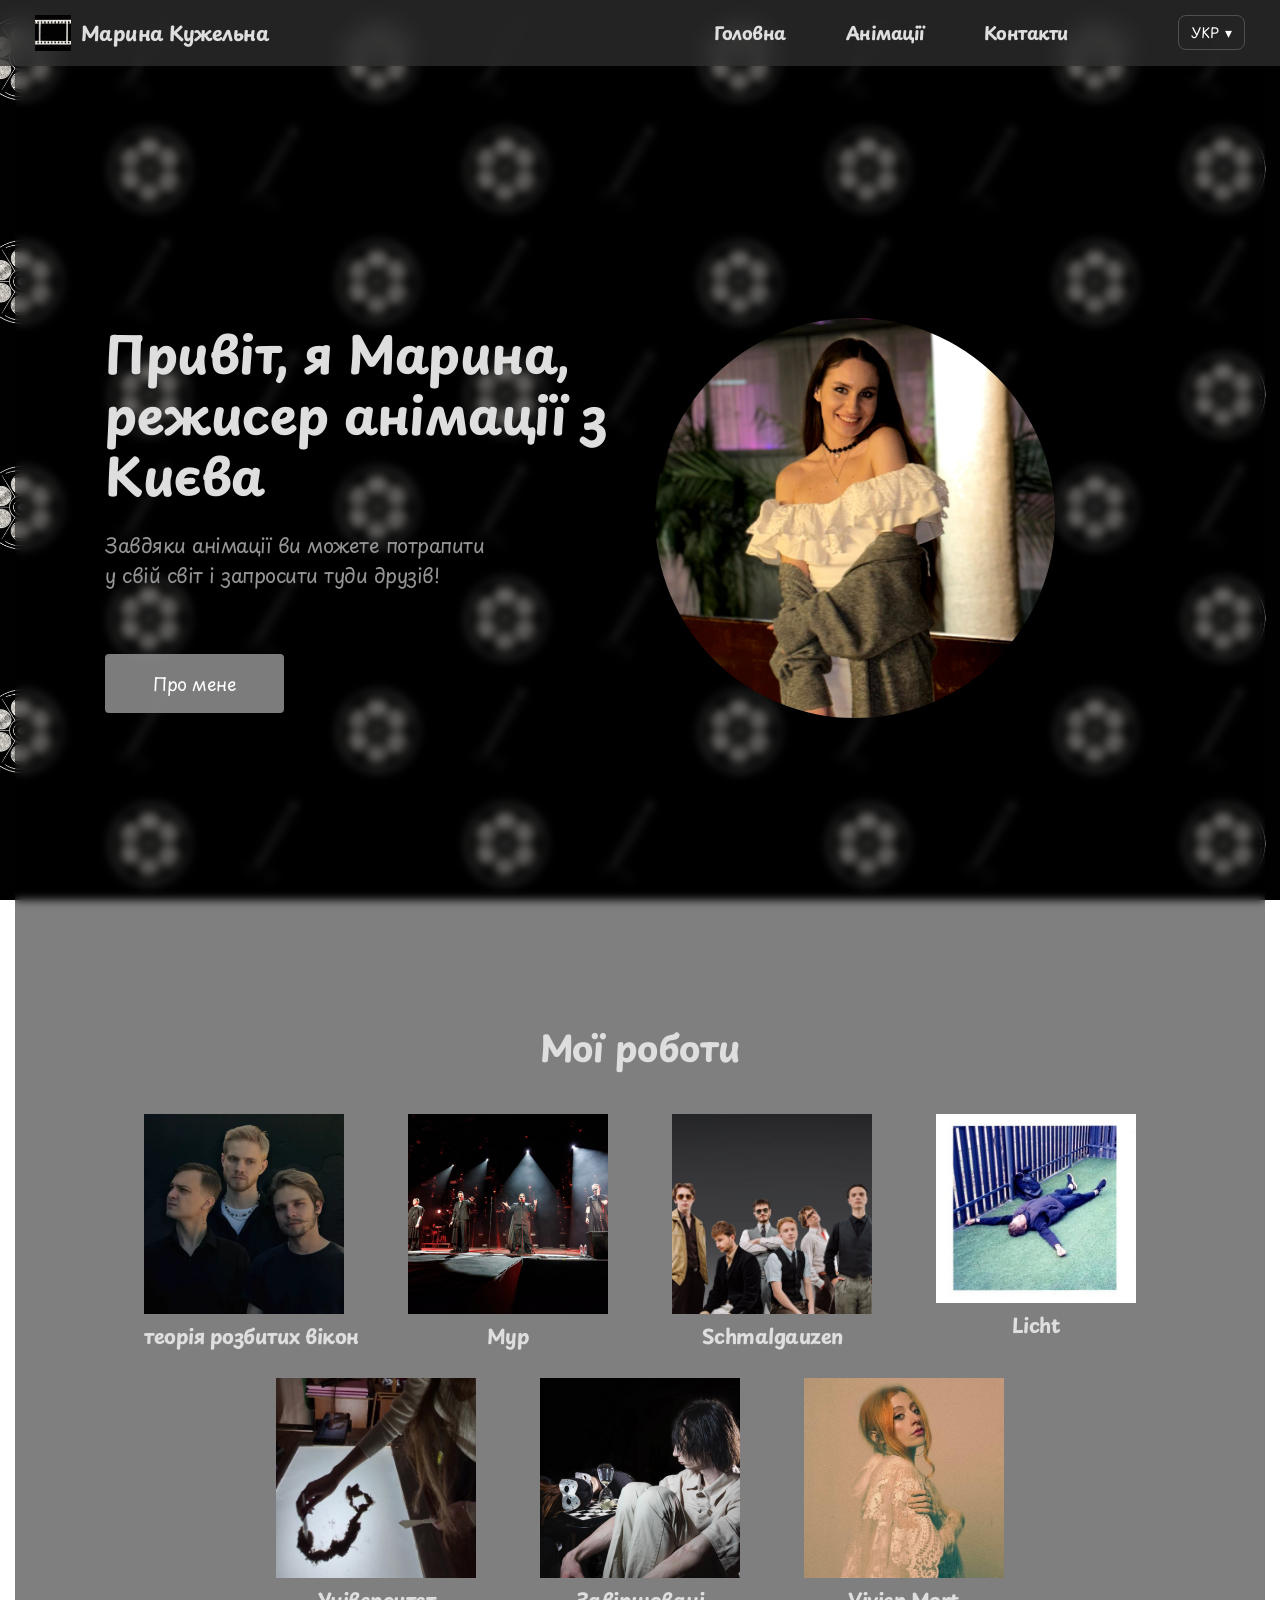
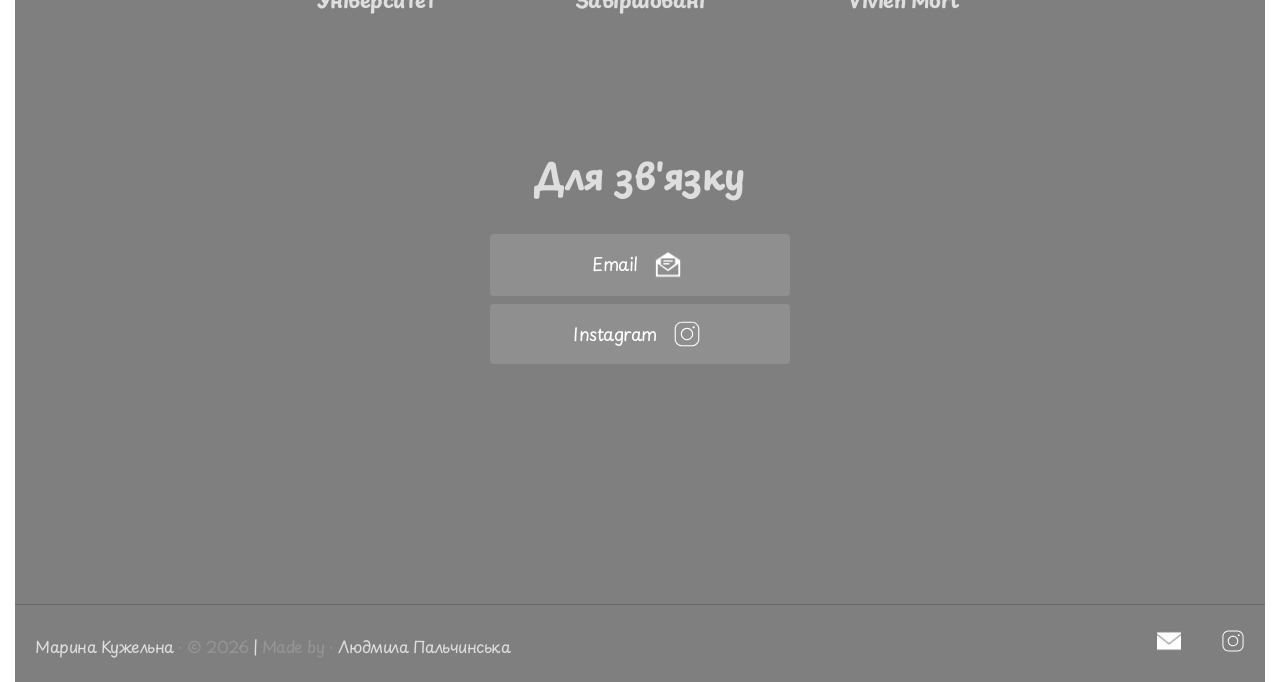
==== index.html @ 56d9ad68 "Finish alt text on home page, fix typos" ====
<!doctype html>
<html lang="uk">
  <head>
    <meta charset="UTF-8" />
    <meta name="viewport" content="width=device-width, initial-scale=1.0" />
    <meta name="author" content="Marina Kuzhelna | Анімації" />
    <meta
      name="keywords"
      content="animation, motion graphics, visual effects, character animation, 3D animation, 2D animation, VFX, CGI, digital art, storytelling, motion design"
    />
    <meta
      name="description"
      content="Explore stunning animations and motion graphics created by a professional animator. High-quality visual effects, character animation, and storytelling through motion."
    />
    <link rel="preconnect" href="https://fonts.googleapis.com" />
    <link rel="preconnect" href="https://fonts.gstatic.com" crossorigin />

    <link
      href="https://fonts.googleapis.com/css2?family=Playpen+Sans&display=swap"
      rel="stylesheet"
    />
    <title>Marina Kuzhelna</title>
    <link rel="icon" href="image/anim.ico" type="image/x-icon" />
    <link rel="stylesheet" href="styles.css" type="text/css" />
  </head>

  <body>
    <header class="header hidden">
      <div class="container">
        <a href="index.html" class="logo">
          <img class="header-image" src="image/logo.JPG" alt="" />
          <span data-i18n="header_name">Марина Кужельна</span>
        </a>
        <nav class="header__nav">
          <a class="header_link" href="#" data-i18n="nav_home">Головна</a>
          <a class="header_link" href="#screen1" data-i18n="nav_animations"
            >Анімації</a
          >
          <a class="header_link" href="#contact" data-i18n="nav_contacts"
            >Контакти</a
          >
        </nav>
        <div class="lang-switcher">
          <button class="lang-btn">
            <span class="current-lang">УКР</span>
            <span class="arrow">▾</span>
          </button>

          <ul class="lang-dropdown">
            <li data-lang="uk">УКР</li>
            <li data-lang="en">EN</li>
          </ul>
        </div>
        <button class="menu-icon" type="button" aria-label="Меню">
          <span class="menu-icon__line"></span>
        </button>
      </div>
    </header>

    <main class="main">
      <section class="welcome">
        <div class="container">
          <div class="welcome__desc">
            <h1 class="welcome__title" data-i18n="hi_1">
              Привіт, я Марина, режисер анімації з Києва
            </h1>
            <p class="welcome__text" data-i18n="p_desc">
              Завдяки анімації ви можете потрапити у свій світ і запросити туди
              друзів!
            </p>
            <a class="btn" href="pages/details.html" data-i18n="b_me"
              >Про мене</a
            >
          </div>
          <img
            src="image/marynaa.jpg"
            alt="Марина Кужельна"
            class="welcome__img"
          />
        </div>
      </section>

      <section id="screen1" class="listing active">
        <div class="container f">
          <h2 class="listing__title" id="gallery-title" data-i18n="galler">
            Мої роботи
          </h2>
          <div class="listing__wrapper">
            <a
              id="the.broken.windows.theory"
              href="pages/tbwt.html"
              class="item-link"
              data-category="the.broken.windows.theory"
            >
              <figure class="listing__img-wrapper">
                <img
                  src="image/the.broken.windows.theory/the.broken.jpg"
                  alt="Теорія розбитих вікон"
                />
                <figcaption class="item-label">
                  <h3 data-i18n="name_tbwt">теорія розбитих<br />вікон</h3>
                </figcaption>
              </figure>
            </a>
            <a
              id="myr"
              href="pages/myr.html"
              class="item-link"
              data-category="МУР"
            >
              <figure class="listing__img-wrapper">
                <img src="image/myr/myr.JPG" alt="МУР" />
                <figcaption class="item-label">
                  <h3 data-i18n="name_myr">МУР</h3>
                </figcaption>
              </figure>
            </a>
            <a
              id="schmalgauzen"
              href="pages/schmalgauzen.html"
              class="item-link"
              data-category="Schmalgauzen"
            >
              <figure class="listing__img-wrapper">
                <img
                  src="image/schmalgauzen/schmalgauzen.JPG"
                  alt="Schmalgauzen"
                />
                <figcaption class="item-label">
                  <h3>Schmalgauzen</h3>
                </figcaption>
              </figure>
            </a>
            <a
              id="licht"
              href="pages/licht.html"
              class="item-link"
              data-category="Licht"
            >
              <figure class="listing__img-wrapper">
                <img src="image/licht/licht.jpg" alt="Licht" />
                <figcaption class="item-label">
                  <h3>Licht</h3>
                </figcaption>
              </figure>
            </a>
            <a
              id="university"
              href="pages/university.html"
              class="item-link"
              data-category="University"
            >
              <figure class="listing__img-wrapper">
                <img src="image/university/university.jpg" alt="Університет" />
                <figcaption class="item-label">
                  <h3 data-i18n="name_uni">Університет</h3>
                </figcaption>
              </figure>
            </a>
            <a
              id="zavirshovani"
              href="pages/zavirshovani.html"
              class="item-link"
              data-category="Zavirshovani"
            >
              <figure class="listing__img-wrapper">
                <img src="image/zavirshovani/zavirsh.JPG" alt="Завіршовані" />
                <figcaption class="item-label">
                  <h3 data-i18n="name_zav">Завіршовані</h3>
                </figcaption>
              </figure>
            </a>
            <a
              id="vivienmort"
              href="pages/vivienmort.html"
              class="item-link"
              data-category="VivienMort"
            >
              <figure class="listing__img-wrapper">
                <img src="image/vivien_mort/vi.JPG" alt="Vivien Mort" />
                <figcaption class="item-label">
                  <h3>Vivien Mort</h3>
                </figcaption>
              </figure>
            </a>
          </div>
        </div>
      </section>

      <section id="contact" class="contact">
        <div class="container">
          <h2 class="title contact_title" data-i18n="contact_tr">
            Для зв'язку
          </h2>
          <a href="mailto:mkuzhelna@gmail.com" class="btn email_btn">Email</a>
          <a
            href="https://www.instagram.com/marinka19.07"
            class="btn inst_btn"
            target="_blank"
            rel="noopener noreferrer"
            >Instagram</a
          >
        </div>
      </section>
    </main>

    <footer class="footer" id="site-footer"></footer>

    <script src="js/main.js" defer></script>
    <script src="js/footer.js"></script>
    <script src="js/lang.js" defer></script>
  </body>
</html>
---- styles.css ----
:root {
  --space-xs: 8px;
  --space-s: 16px;
  --space-m: 24px;
  --space-l: 40px;
  --space-xl: 64px;
  --space-xxl: 120px;
  --header-height: 72px;
}

* {
  margin: 0;
  padding: 0;
  box-sizing: border-box;
}

html {
  touch-action: manipulation;
  scroll-behavior: smooth;
  overflow: auto;
  /* або scroll */
  scrollbar-width: none;
  /* Firefox */
  -ms-overflow-style: none;
  /* IE/Edge */
}

html.no-scroll {
  overflow: hidden;
}

body {
  margin: 0;
  background: url("image/IMG_6172.JPG") no-repeat center fixed;
  background-size: cover;
  color: #959595;
  font-weight: 600;
  font-size: 20px;
  line-height: 1.5;
  letter-spacing: -0.5px;
  font-family: "Playpen Sans", cursive;
  font-optical-sizing: auto;
  font-weight: 400;
  font-style: normal;
}

.main {
  max-width: 1250px;
  margin: 0 auto;
  min-height: 100vh;
  padding: calc(var(--header-height) + var(--space-xl)) 0 var(--space-xxl);
  background: rgba(0, 0, 0, 0.5);
  backdrop-filter: blur(4px);
}

button {
  font: inherit;
}

img {
  max-width: 100%;
}

a {
  color: #dedede;
  text-decoration: none;
  white-space: nowrap;
  transition: opacity 0.3s;
}

a:hover {
  opacity: 0.6;
}

.container {
  max-width: 1250px;
  margin: auto;
  padding: 0 20px;
}

.f {
  padding: 0 20px 50px 20px;
}

/*  nav-bar */
.header {
  padding: 15px 0;
  background: rgba(50, 50, 50, 0.7);
  backdrop-filter: blur(10px);
  position: fixed;
  top: 0;
  left: 0;
  width: 100%;
  z-index: 1000;
  transition: transform 0.4s ease-in-out;
  position: fixed;
}

.header.hidden {
  transform: translateY(-100%);
}

.logo {
  font-weight: 700;
  display: flex;
  align-items: center;
  gap: 10px;
}

.header-image {
  width: 6%;
}

.header .container {
  display: flex;
  align-items: center;
  justify-content: space-between;
}

.header__nav,
.header__nav ul {
  display: flex;
  gap: 60px;
  list-style: none;
}

.header_link {
  font-weight: 700;
  font-size: 18px;
}

.menu-icon {
  display: none;
}

/* BUTTON */
.btn {
  /* font-family: "Manrope", sans-serif; */
  font-size: 18px;
  color: white;
  padding: 16px 48px;
  background: #929292d9;
  border-radius: 4px;
  display: inline-flex;
  gap: 10px;
  transition: opacity 0.3s;
  border: none;
  cursor: pointer;
}

.btn:hover {
  opacity: 0.8;
}

.btn:active {
  background: #fff;
  color: #000;
}
/* Language switcher */
.lang-switcher {
  position: relative;
  display: inline-block;
  user-select: none;
  margin-left: 30px;
}

.lang-btn {
  background: transparent;
  border: 1px solid rgba(255, 255, 255, 0.2);
  padding: 6px 12px;
  border-radius: 8px;
  cursor: pointer;
  font-size: 14px;
  color: #fff;
  display: flex;
  align-items: center;
  gap: 6px;
  transition: 0.2s;
}

.lang-btn:hover {
  background: rgba(255, 255, 255, 0.1);
}

.lang-dropdown {
  position: absolute;
  top: 40px;
  right: 0;
  background: #1e1e1e;
  list-style: none;
  padding: 8px 1px;
  text-align: center;
  font-size: 14px;
  margin-left: 20px;
  border-radius: 10px;
  border: 1px solid rgba(255, 255, 255, 0.2);
  display: none;
  flex-direction: column;
  min-width: 70px;
  z-index: 100;
}

.lang-dropdown li {
  padding: 8px 12px;
  cursor: pointer;
  color: #fff;
  transition: 0.2s;
}

.lang-dropdown li:hover {
  background: rgba(255, 255, 255, 0.1);
}

.lang-dropdown.show {
  display: flex;
}

/*
    MAIN
*/
.welcome {
  min-height: calc(100vh - var(--header-height) - var(--space-xl));
  display: grid;
  align-content: center;
}

.welcome .container {
  display: flex;
  align-items: center;
  justify-content: space-between;
}

.welcome__title {
  width: 550px;
  font-weight: 700;
  font-size: 51px;
  line-height: 1.19;
  color: #dedede;
  margin-block: 0 var(--space-m);
}

.welcome__text {
  width: 395px;
  margin-bottom: var(--space-xl);
}

.welcome__img {
  width: 400px;
  height: 400px;
  border-radius: 50%;
  object-fit: cover;
  object-position: center;
  margin-right: var(--space-xxl);
}

/* WORKS */

#screen1 {
  margin-top: var(--space-xxl);
  margin-bottom: 40px;
}

/* Базові стилі для перемикання екранів */
.listing,
.work-details {
  display: none;
}

.listing.active,
.work-details.active {
  display: flex;
  /* Або block, залежить від вашого макету */
}

.listing__title,
.contact_title {
  margin-top: 0;
  margin-bottom: var(--space-l);
  font-size: 36px;
  text-align: center;
  color: #dedede;
}

h3 {
  color: #dedede;
}

.listing__img-wrapper h3 {
  font-size: 1em;
  color: inherit;
}

.listing__wrapper {
  display: flex;
  flex-wrap: wrap;
  gap: var(--space-xl);
  justify-content: center;
}

.listing__img-wrapper {
  width: 200px;
  height: 200px;
  object-fit: cover;
  object-position: center;
  padding-bottom: 0;
}

.listing__img-wrapper:hover {
  transition:
    transform 1.05s ease,
    opacity 0.3s ease;
  opacity: 1;
  transform: scale(1.05);
  border-color: #333;
}

.item-label {
  text-align: center;
}
.back-link {
  margin-top: var(--space-xl);
}

.screenshots-wrapper {
  display: flex;
  flex-wrap: wrap;
  gap: var(--space-s);
  justify-content: center;
  margin-block: var(--space-xl) var(--space-s);
}

.screenshots-wrapper img {
  /* Ці стилі застосовуються до кожного зображення в сітці */
  width: 250px;
  height: auto;
  border: 1px solid #ccc;
  box-shadow: 0 2px 5px rgba(0, 0, 0, 0.1);
  box-sizing: border-box;
  /* Щоб рамка і відступи не виходили за межі */
  object-fit: cover;
  object-position: center;
  padding-bottom: 0;
}

/*  contact  */

.contact {
  margin: var(--space-xxl) 0;
}

.contact .container {
  max-width: 520px;
  text-align: center;
}

.contact_title {
  margin-bottom: var(--space-m);
}

.contact_text {
  font-size: 26px;
  margin-bottom: var(--space-l);
}

.email_btn,
.tel_btn,
.inst_btn {
  width: 300px;
  justify-content: center;
  margin-top: 8px;
}

.email_btn::after {
  content: "";
  width: 40px;
  height: 30px;
  background-image: url("image/icons8-email-open-64.png");
  background-size: contain;
  background-position: center;
  background-repeat: no-repeat;
}

.tel_btn::after {
  content: "";
  width: 40px;
  height: 28px;
  background-image: url("image/icons8-telegram-logo.svg");
  background-size: contain;
  background-position: center;
  background-repeat: no-repeat;
}

.inst_btn::after {
  content: "";
  width: 40px;
  height: 28px;
  background-image: url("image/icons8-instagram-logo.svg");
  background-size: contain;
  background-position: center;
  background-repeat: no-repeat;
}

/* FOOTER */

.footer .container {
  display: flex;
  align-items: baseline;
  justify-content: space-between;
}

.socials_img {
  width: 24px;
  height: 24px;
  display: flex;
}

.footer {
  max-width: 1250px;
  margin: 0 auto;
  background: rgba(0, 0, 0, 0.5);
  backdrop-filter: blur(4px);
  border-top: 1px solid #696969;
  padding: 24px 0;
}

.footer_copy {
  font-size: 16px;
  margin: 0;
}

.footer_copy span {
  color: #dedede;
}

.socials {
  display: flex;
  gap: 40px;
}

/* Початковий стан модалки */
.modal {
  display: none;
  position: fixed;
  left: 0;
  top: 0;
  width: 100%;
  height: 100vh;
  background: rgba(0, 0, 0, 0.8);
  backdrop-filter: blur(4px);
  justify-content: center;
  align-items: center;
}

/* Коли модалка активна */
.modal.show {
  display: flex;
  background-color: rgba(54, 50, 50, 0.3);
  opacity: 1;
  pointer-events: auto;
  transform: scale(1);
}

/* Контейнер відео */
.modal-content {
  position: relative;
  background: #000;
  border-radius: 12px;
  width: 100%;
  max-width: 70%;
  max-height: 85%;
  overflow: hidden;
  transform: scale(0.9);
  opacity: 0;
  transition:
    transform 0.4s ease,
    opacity 0.4s ease;
  box-shadow: 0 0 30px rgba(0, 0, 0, 0.8);
}

.close {
  position: absolute;
  top: 10px;
  right: 10px;
  z-index: 1;
  font-size: 28px;
  line-height: 1;
  color: white;
  background: none;
  border: none;
  cursor: pointer;
}

/* Анімація при відкритті */
.modal.show .modal-content {
  transform: scale(1);
  opacity: 1;
}

video {
  width: 100%;
  height: 500px;
  display: block;
  user-select: none;
}

.modal {
  --start-x: 50vw;
  --start-y: 50vh;
  display: none;
  position: fixed;
  inset: 0;
  background: rgba(0, 0, 0, 0.8);
  justify-content: center;
  align-items: center;
  opacity: 0;
  transform-origin: var(--start-x) var(--start-y);
  transform: scale(0.3);
  transition:
    opacity 0.3s ease,
    transform 0.3s ease;
}

/* Приховує кнопку завантаження */
video::-internal-media-controls-download-button {
  display: none;
}

video::-webkit-media-controls-enclosure {
  overflow: hidden;
}

@media (max-width: 1100px) {
  .welcome__img {
    margin-right: 0;
  }
}

@media (max-width: 950px) {
  .welcome .container {
    flex-direction: column-reverse;
    gap: 65px;
  }

  .welcome {
    margin-top: 150px;
  }

  .welcome__title {
    width: auto;
  }

  .welcome__text {
    width: auto;
    margin-bottom: 50px;
  }

  .welcome__desc {
    text-align: center;
  }
}

@media (max-width: 850px) {
  .listing,
  .contact {
    margin-top: 100px;
  }
}

@media (max-width: 770px) {
  .welcome__title {
    font-size: 36px;
  }
}

@media (max-width: 680px) {
  .listing__img-wrapper {
    width: 190px;
    height: 190px;
  }

  .footer .container {
    flex-direction: column-reverse;
    align-items: center;
    gap: 28px;
    padding: 8px 0;
  }
}

@media (max-width: 580px) {
  .header__nav {
    display: none;
  }

  .welcome__img {
    width: 240px;
    height: 240px;
  }

  .title,
  .listing__title {
    font-size: 28px;
  }

  .listing,
  .contact {
    margin-top: 80px;
  }

  .contact_title {
    margin-bottom: 12px;
  }

  .contact .container {
    max-width: 275px;
  }

  .contact_text {
    font-size: 18px;
  }

  .email_btn,
  .tel_btn,
  .inst_btn {
    width: 180px;
  }

  .contact {
    margin-bottom: 100px;
  }

  .header {
    /*position: relative;*/
    display: block;
    right: 15px;
    position: sticky;
    background: rgba(50, 50, 50, 0.7);
    scroll-behavior: smooth;
  }

  /* бургер меню*/
  .menu-icon {
    width: 36px;
    height: 24px;
    position: absolute;
    right: 15px;
    top: 20px;
    border: none;
    display: block;
    background-color: transparent;
    padding: 0;
  }

  .menu-icon::after,
  .menu-icon::before {
    content: "";
    position: absolute;
    left: 0;
  }

  .menu-icon::before {
    top: 0;
    transition:
      transform 0.3s,
      top 0.3s 0.3s;
  }

  .menu-icon::after {
    bottom: 0;
    transition:
      transform 0.3s,
      bottom 0.3s 0.3s;
  }

  .menu-icon__line,
  .menu-icon::after,
  .menu-icon::before {
    display: block;
    width: 100%;
    height: 3px;
    background-color: white;
  }

  .menu-icon--active .menu-icon__line {
    display: none;
  }

  .menu-icon--active::before {
    transform: translateY(-50%) rotate(45deg);
    top: 50%;
    transition:
      top 0.3s,
      transform 0.3s 0.3s;
  }

  .menu-icon--active::after {
    transform: translateY(50%) rotate(-45deg);
    bottom: 50%;
    transition:
      bottom 0.3s,
      transform 0.3s 0.3s;
  }

  .header--mobile .header__nav {
    display: flex;
    align-self: center;
    flex-wrap: wrap;
    gap: 20px 30px;
    justify-content: center;
    /*flex-direction: column;*/
    margin: 10px auto;
  }

  .header.header--mobile .container {
    flex-direction: column;
    align-items: flex-start;
    gap: 12px;
  }
}

@media (max-width: 460px) {
  .listing__img-wrapper {
    width: 180px;
    height: 180px;
  }
}

@media (max-width: 420px) {
  .listing__img-wrapper {
    width: 150px;
    height: 150px;
  }

  .item-label {
    font-size: 18px;
  }

  .welcome__title {
    font-size: 26px;
  }
}

@media (max-width: 360px) {
  .listing__img-wrapper {
    width: 127px;
    height: 127px;
  }

  .item-label {
    font-size: 17px;
  }
}
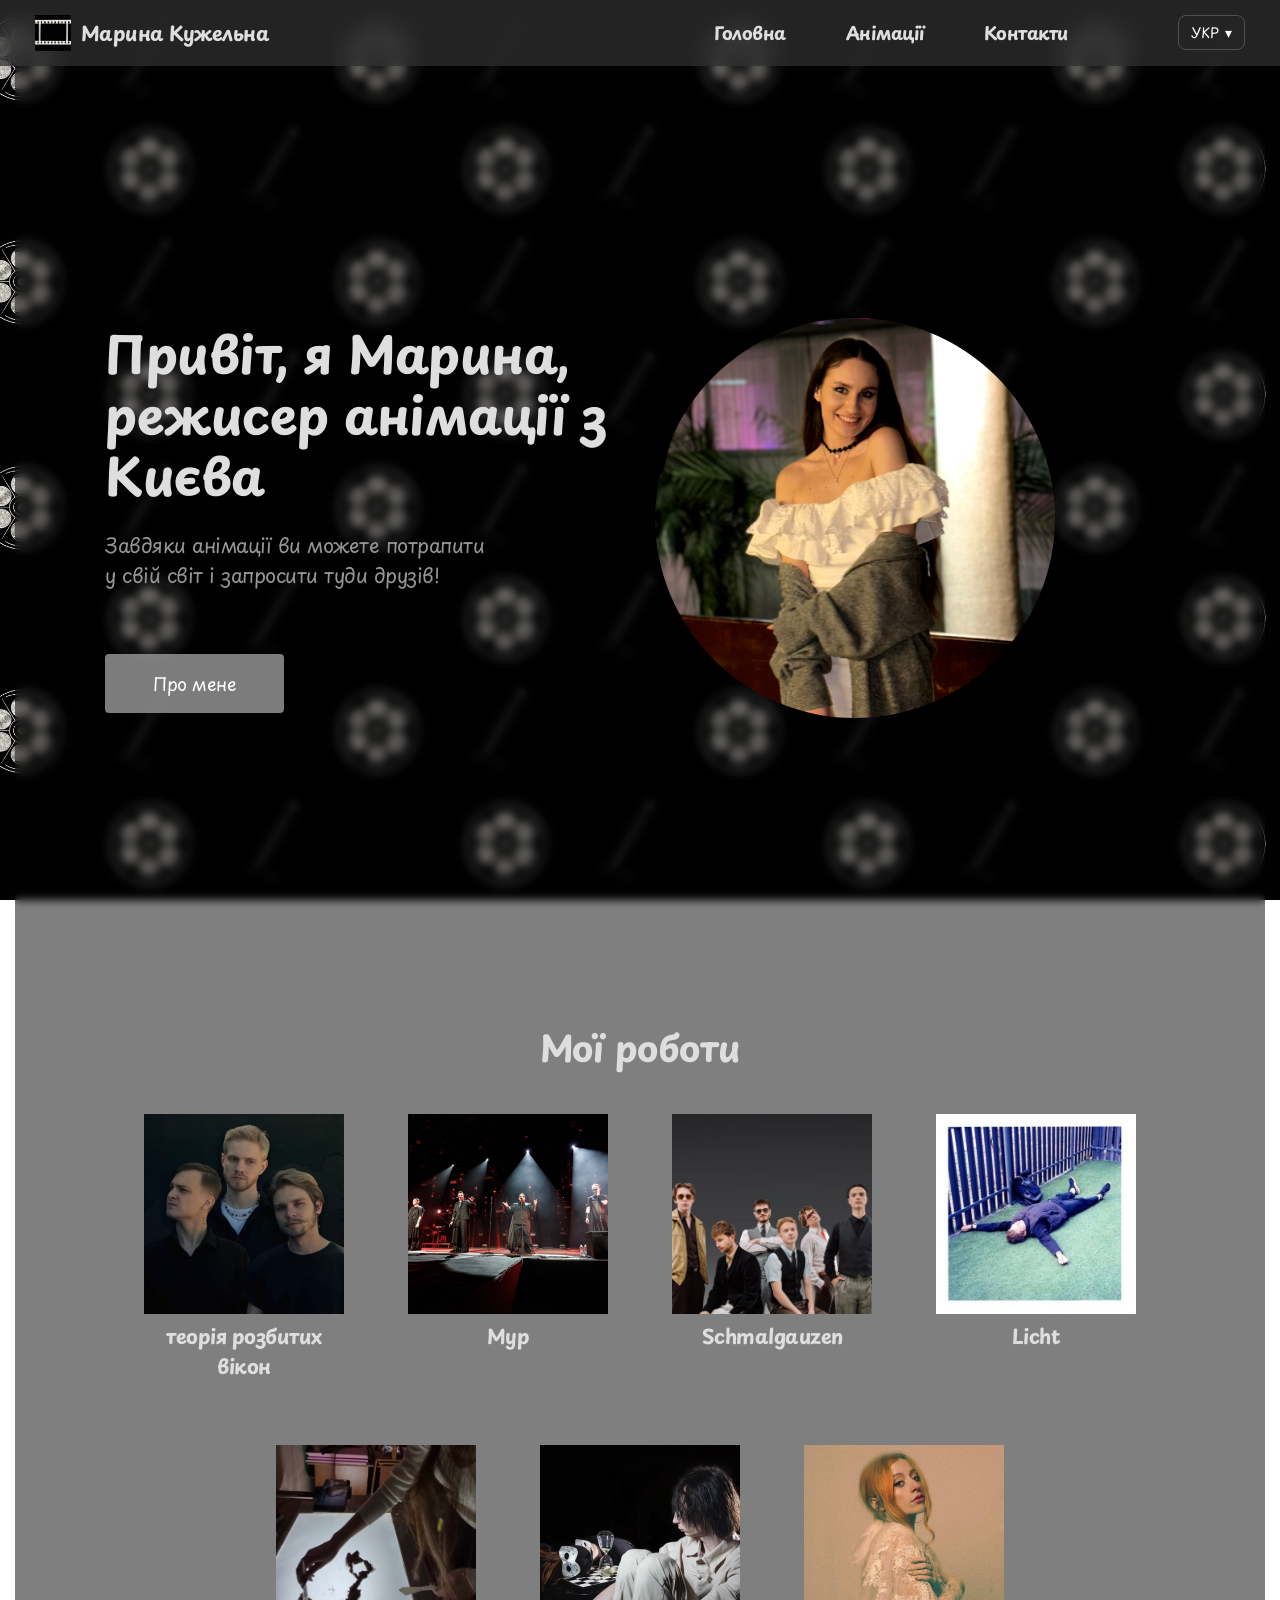
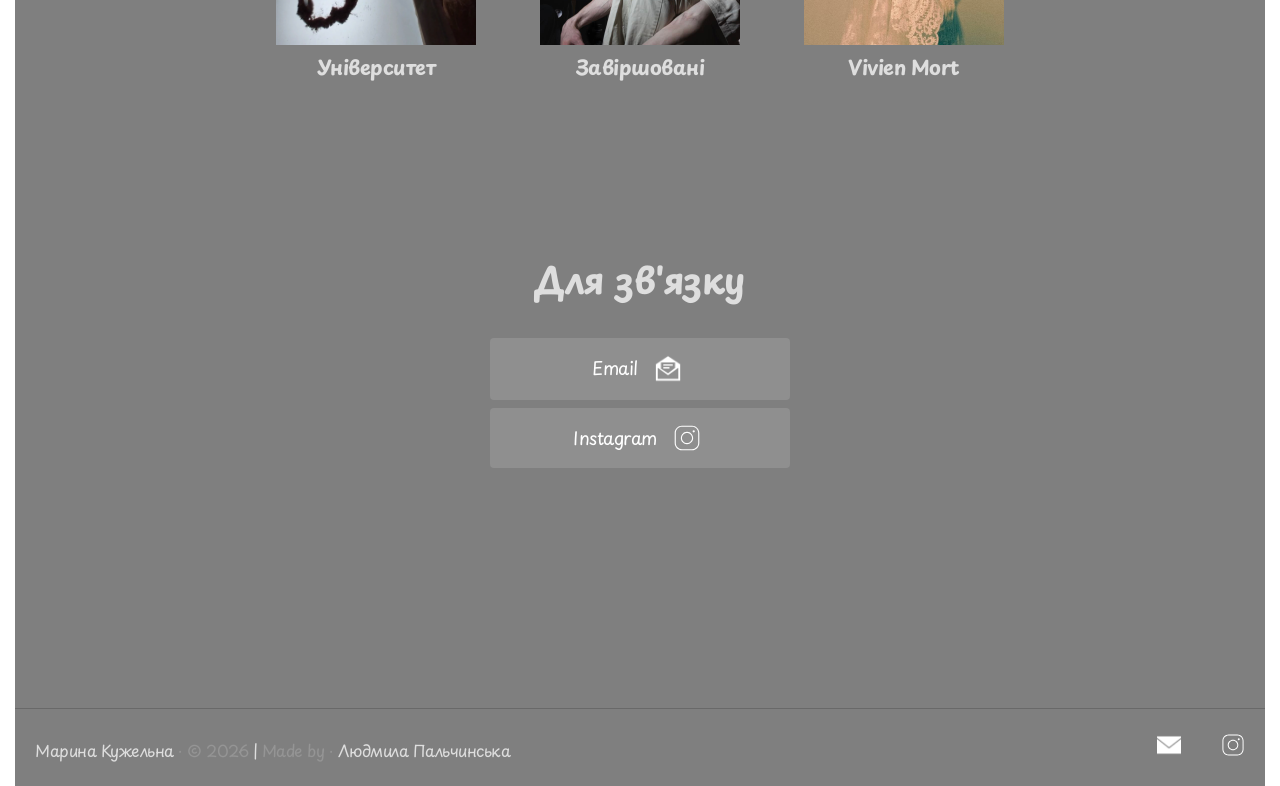
==== commit 785eecd6: "Fix translations: МУР spelling, quotes, line break, check fetch status" ====
--- a/index.html
+++ b/index.html
@@ -98,7 +98,7 @@
                   alt="Теорія розбитих вікон"
                 />
                 <figcaption class="item-label">
-                  <h3 data-i18n="name_tbwt">теорія розбитих<br />вікон</h3>
+                  <h3 data-i18n="name_tbwt">теорія розбитих вікон</h3>
                 </figcaption>
               </figure>
             </a>
--- a/styles.css
+++ b/styles.css
@@ -17,12 +17,6 @@
 html {
   touch-action: manipulation;
   scroll-behavior: smooth;
-  overflow: auto;
-  /* або scroll */
-  scrollbar-width: none;
-  /* Firefox */
-  -ms-overflow-style: none;
-  /* IE/Edge */
 }
 
 html.no-scroll {
@@ -34,7 +28,6 @@
   background: url("image/IMG_6172.JPG") no-repeat center fixed;
   background-size: cover;
   color: #959595;
-  font-weight: 600;
   font-size: 20px;
   line-height: 1.5;
   letter-spacing: -0.5px;
@@ -93,7 +86,6 @@
   width: 100%;
   z-index: 1000;
   transition: transform 0.4s ease-in-out;
-  position: fixed;
 }
 
 .header.hidden {
@@ -288,6 +280,7 @@
 .listing__img-wrapper h3 {
   font-size: 1em;
   color: inherit;
+  white-space: normal;
 }
 
 .listing__wrapper {
@@ -299,16 +292,19 @@
 
 .listing__img-wrapper {
   width: 200px;
-  height: 200px;
-  object-fit: cover;
-  object-position: center;
-  padding-bottom: 0;
-}
-
-.listing__img-wrapper:hover {
+  margin: 0;
   transition:
     transform 1.05s ease,
     opacity 0.3s ease;
+}
+
+.listing__img-wrapper img {
+  width: 100%;
+  aspect-ratio: 1;
+  object-fit: cover;
+}
+
+.listing__img-wrapper:hover {
   opacity: 1;
   transform: scale(1.05);
   border-color: #333;
@@ -336,10 +332,19 @@
   border: 1px solid #ccc;
   box-shadow: 0 2px 5px rgba(0, 0, 0, 0.1);
   box-sizing: border-box;
-  /* Щоб рамка і відступи не виходили за межі */
-  object-fit: cover;
-  object-position: center;
-  padding-bottom: 0;
+}
+
+.screenshots-wrapper figure {
+  display: flex;
+  flex-wrap: wrap;
+  justify-content: center;
+  align-items: flex-start;
+  gap: var(--space-s);
+  margin: 0;
+}
+
+.screenshots-wrapper figcaption {
+  width: 100%;
 }
 
 /*  contact  */
@@ -370,38 +375,26 @@
   margin-top: 8px;
 }
 
-.email_btn::after {
-  content: "";
-  width: 40px;
-  height: 30px;
-  background-image: url("image/icons8-email-open-64.png");
-  background-size: contain;
-  background-position: center;
-  background-repeat: no-repeat;
-}
-
-.tel_btn::after {
-  content: "";
-  width: 40px;
-  height: 28px;
-  background-image: url("image/icons8-telegram-logo.svg");
-  background-size: contain;
-  background-position: center;
-  background-repeat: no-repeat;
-}
-
+.email_btn::after,
 .inst_btn::after {
   content: "";
   width: 40px;
   height: 28px;
-  background-image: url("image/icons8-instagram-logo.svg");
   background-size: contain;
   background-position: center;
   background-repeat: no-repeat;
 }
 
+.email_btn::after {
+  height: 30px;
+  background-image: url("image/icons8-email-open-64.png");
+}
+
+.inst_btn::after {
+  background-image: url("image/icons8-instagram-logo.svg");
+}
+
 /* FOOTER */
-
 .footer .container {
   display: flex;
   align-items: baseline;
@@ -439,16 +432,22 @@
 
 /* Початковий стан модалки */
 .modal {
+  --start-x: 50vw;
+  --start-y: 50vh;
   display: none;
   position: fixed;
-  left: 0;
-  top: 0;
-  width: 100%;
-  height: 100vh;
+  backdrop-filter: blur(4px);
+  inset: 0;
+  z-index: 1100;
   background: rgba(0, 0, 0, 0.8);
-  backdrop-filter: blur(4px);
   justify-content: center;
   align-items: center;
+  opacity: 0;
+  transform-origin: var(--start-x) var(--start-y);
+  transform: scale(0.3);
+  transition:
+    opacity 0.3s ease,
+    transform 0.3s ease;
 }
 
 /* Коли модалка активна */
@@ -503,23 +502,6 @@
   user-select: none;
 }
 
-.modal {
-  --start-x: 50vw;
-  --start-y: 50vh;
-  display: none;
-  position: fixed;
-  inset: 0;
-  background: rgba(0, 0, 0, 0.8);
-  justify-content: center;
-  align-items: center;
-  opacity: 0;
-  transform-origin: var(--start-x) var(--start-y);
-  transform: scale(0.3);
-  transition:
-    opacity 0.3s ease,
-    transform 0.3s ease;
-}
-
 /* Приховує кнопку завантаження */
 video::-internal-media-controls-download-button {
   display: none;
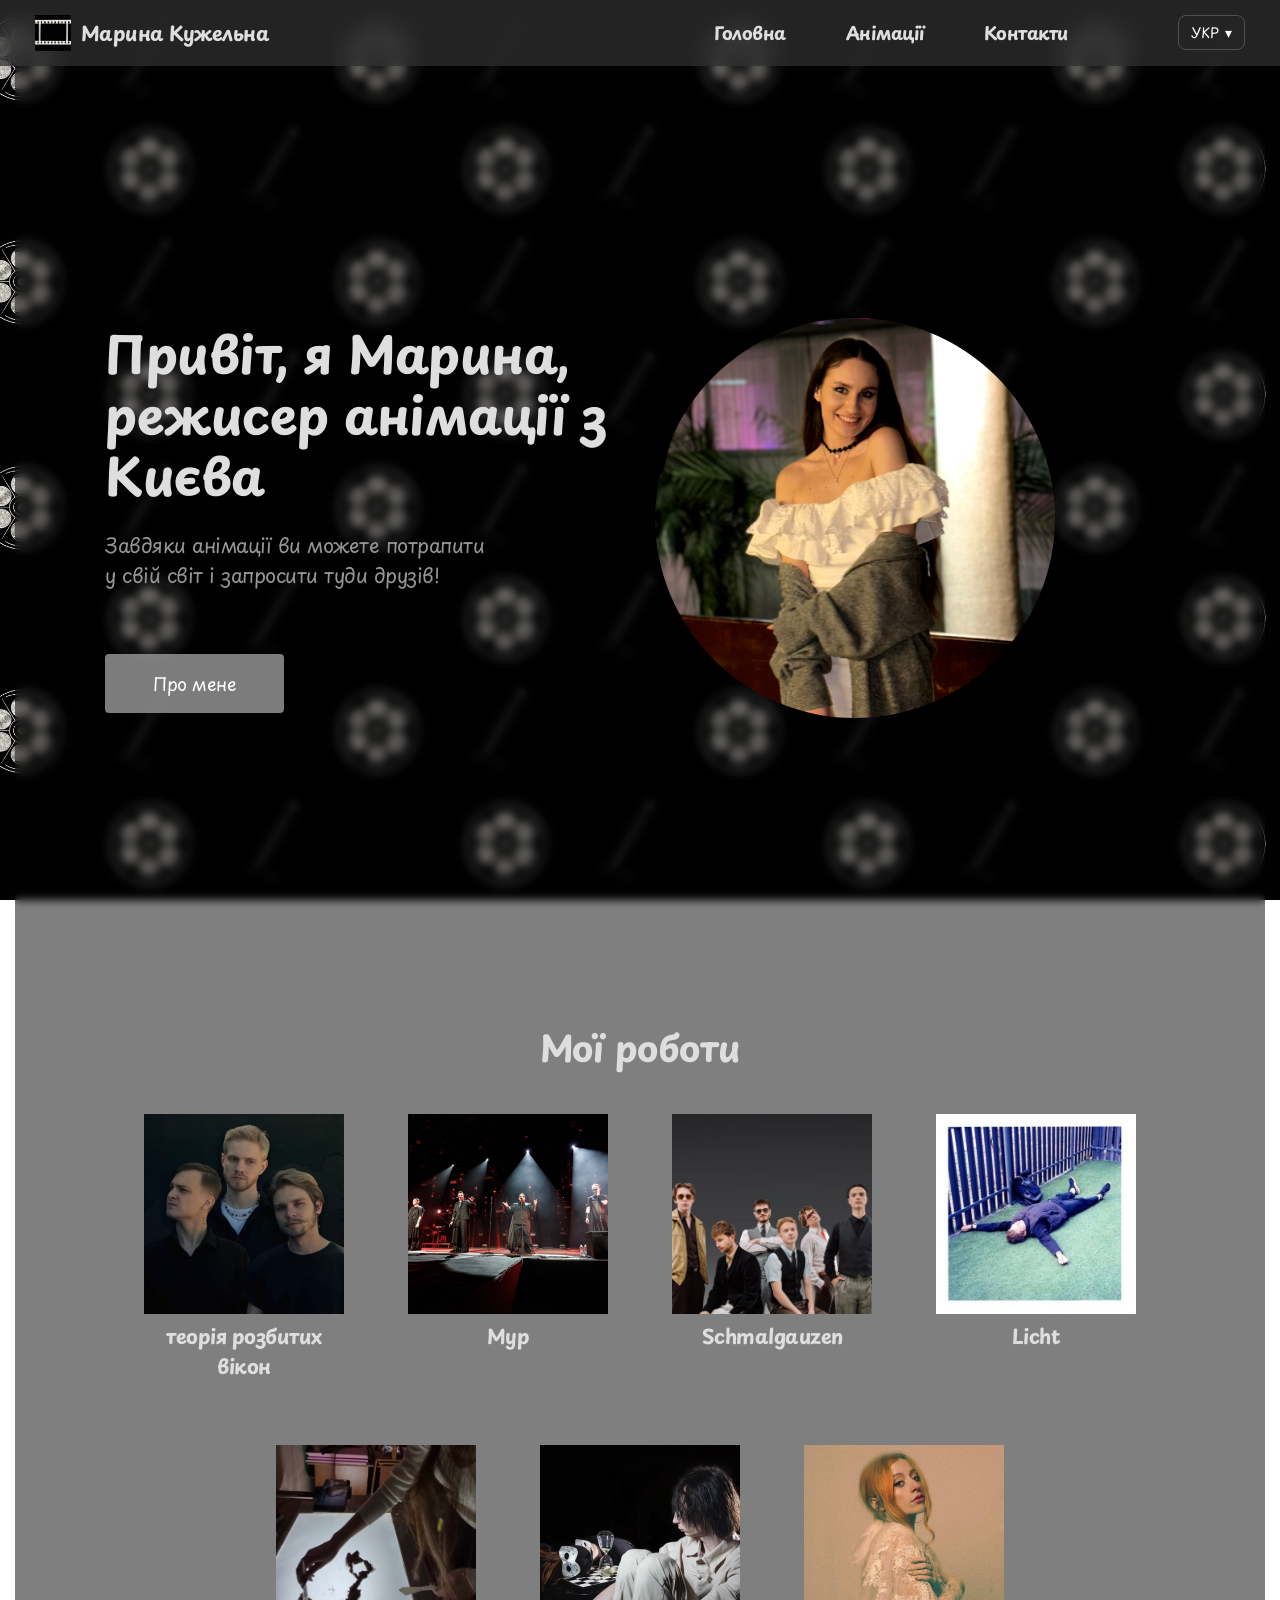
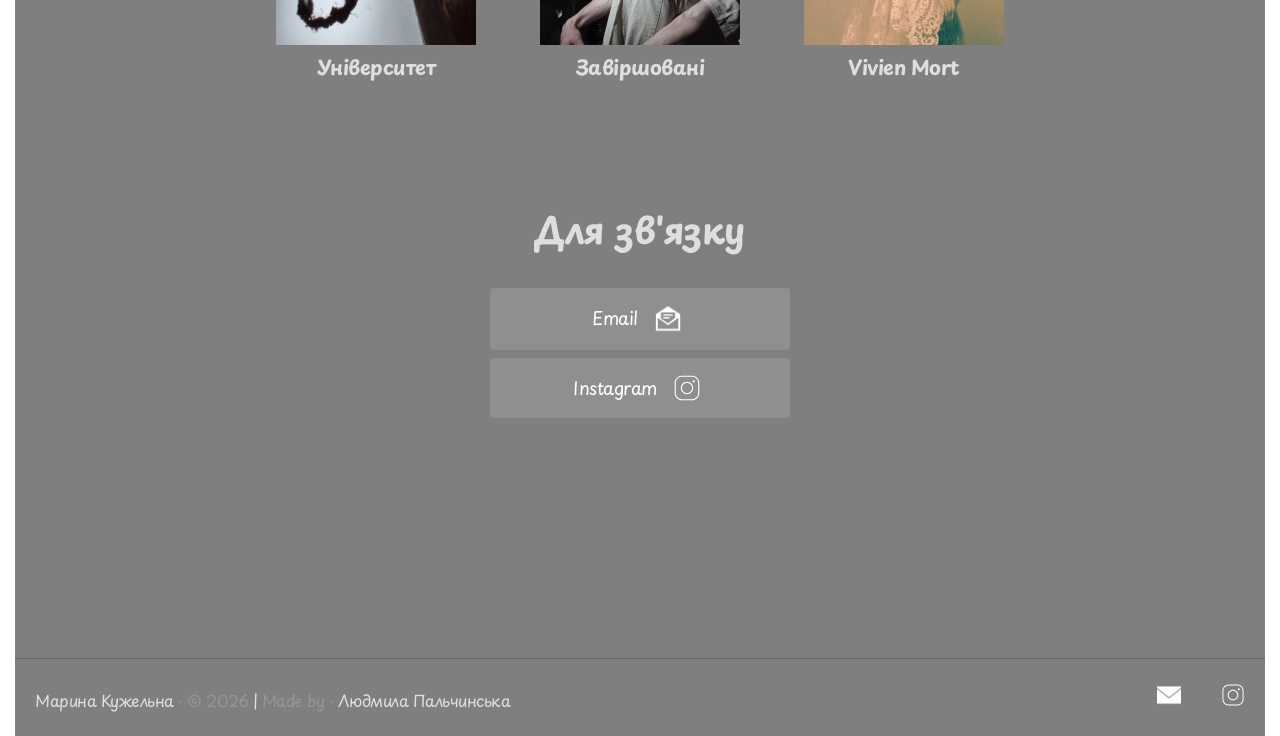
==== commit 300be418: "Replace unclear names: screen1 to gallery, remove f, screen2 and old screen toggling" ====
--- a/index.html
+++ b/index.html
@@ -33,7 +33,7 @@
         </a>
         <nav class="header__nav">
           <a class="header_link" href="#" data-i18n="nav_home">Головна</a>
-          <a class="header_link" href="#screen1" data-i18n="nav_animations"
+          <a class="header_link" href="#gallery" data-i18n="nav_animations"
             >Анімації</a
           >
           <a class="header_link" href="#contact" data-i18n="nav_contacts"
@@ -41,14 +41,14 @@
           >
         </nav>
         <div class="lang-switcher">
-          <button class="lang-btn">
+          <button type="button" class="lang-btn">
             <span class="current-lang">УКР</span>
             <span class="arrow">▾</span>
           </button>
 
           <ul class="lang-dropdown">
-            <li data-lang="uk">УКР</li>
-            <li data-lang="en">EN</li>
+            <li><button type="button" data-lang="uk">УКР</button></li>
+            <li><button type="button" data-lang="en">EN</button></li>
           </ul>
         </div>
         <button class="menu-icon" type="button" aria-label="Меню">
@@ -75,13 +75,14 @@
           <img
             src="image/marynaa.jpg"
             alt="Марина Кужельна"
+            data-i18n-alt="name_avtor"
             class="welcome__img"
           />
         </div>
       </section>
 
-      <section id="screen1" class="listing active">
-        <div class="container f">
+      <section id="gallery" class="listing">
+        <div class="container">
           <h2 class="listing__title" id="gallery-title" data-i18n="galler">
             Мої роботи
           </h2>
@@ -95,7 +96,8 @@
               <figure class="listing__img-wrapper">
                 <img
                   src="image/the.broken.windows.theory/the.broken.jpg"
-                  alt="Теорія розбитих вікон"
+                  alt="теорія розбитих вікон"
+                  data-i18n-alt="name_tbwt"
                 />
                 <figcaption class="item-label">
                   <h3 data-i18n="name_tbwt">теорія розбитих вікон</h3>
@@ -109,9 +111,13 @@
               data-category="МУР"
             >
               <figure class="listing__img-wrapper">
-                <img src="image/myr/myr.JPG" alt="МУР" />
-                <figcaption class="item-label">
-                  <h3 data-i18n="name_myr">МУР</h3>
+                <img
+                  src="image/myr/myr.JPG"
+                  alt="Мур"
+                  data-i18n-alt="name_myr"
+                />
+                <figcaption class="item-label">
+                  <h3 data-i18n="name_myr">Мур</h3>
                 </figcaption>
               </figure>
             </a>
@@ -151,7 +157,11 @@
               data-category="University"
             >
               <figure class="listing__img-wrapper">
-                <img src="image/university/university.jpg" alt="Університет" />
+                <img
+                  src="image/university/university.jpg"
+                  alt="Університет"
+                  data-i18n-alt="name_uni"
+                />
                 <figcaption class="item-label">
                   <h3 data-i18n="name_uni">Університет</h3>
                 </figcaption>
@@ -164,7 +174,11 @@
               data-category="Zavirshovani"
             >
               <figure class="listing__img-wrapper">
-                <img src="image/zavirshovani/zavirsh.JPG" alt="Завіршовані" />
+                <img
+                  src="image/zavirshovani/zavirsh.JPG"
+                  alt="Завіршовані"
+                  data-i18n-alt="name_zav"
+                />
                 <figcaption class="item-label">
                   <h3 data-i18n="name_zav">Завіршовані</h3>
                 </figcaption>
--- a/styles.css
+++ b/styles.css
@@ -69,10 +69,6 @@
   max-width: 1250px;
   margin: auto;
   padding: 0 20px;
-}
-
-.f {
-  padding: 0 20px 50px 20px;
 }
 
 /*  nav-bar */
@@ -192,14 +188,18 @@
   z-index: 100;
 }
 
-.lang-dropdown li {
+.lang-dropdown button {
+  width: 100%;
   padding: 8px 12px;
+  background: none;
+  border: none;
+  color: #fff;
   cursor: pointer;
-  color: #fff;
   transition: 0.2s;
 }
 
-.lang-dropdown li:hover {
+.lang-dropdown button:hover,
+.lang-dropdown button:focus-visible {
   background: rgba(255, 255, 255, 0.1);
 }
 
@@ -247,21 +247,8 @@
 
 /* WORKS */
 
-#screen1 {
-  margin-top: var(--space-xxl);
-  margin-bottom: 40px;
-}
-
-/* Базові стилі для перемикання екранів */
-.listing,
-.work-details {
-  display: none;
-}
-
-.listing.active,
-.work-details.active {
-  display: flex;
-  /* Або block, залежить від вашого макету */
+.listing {
+  margin-block: var(--space-xxl);
 }
 
 .listing__title,
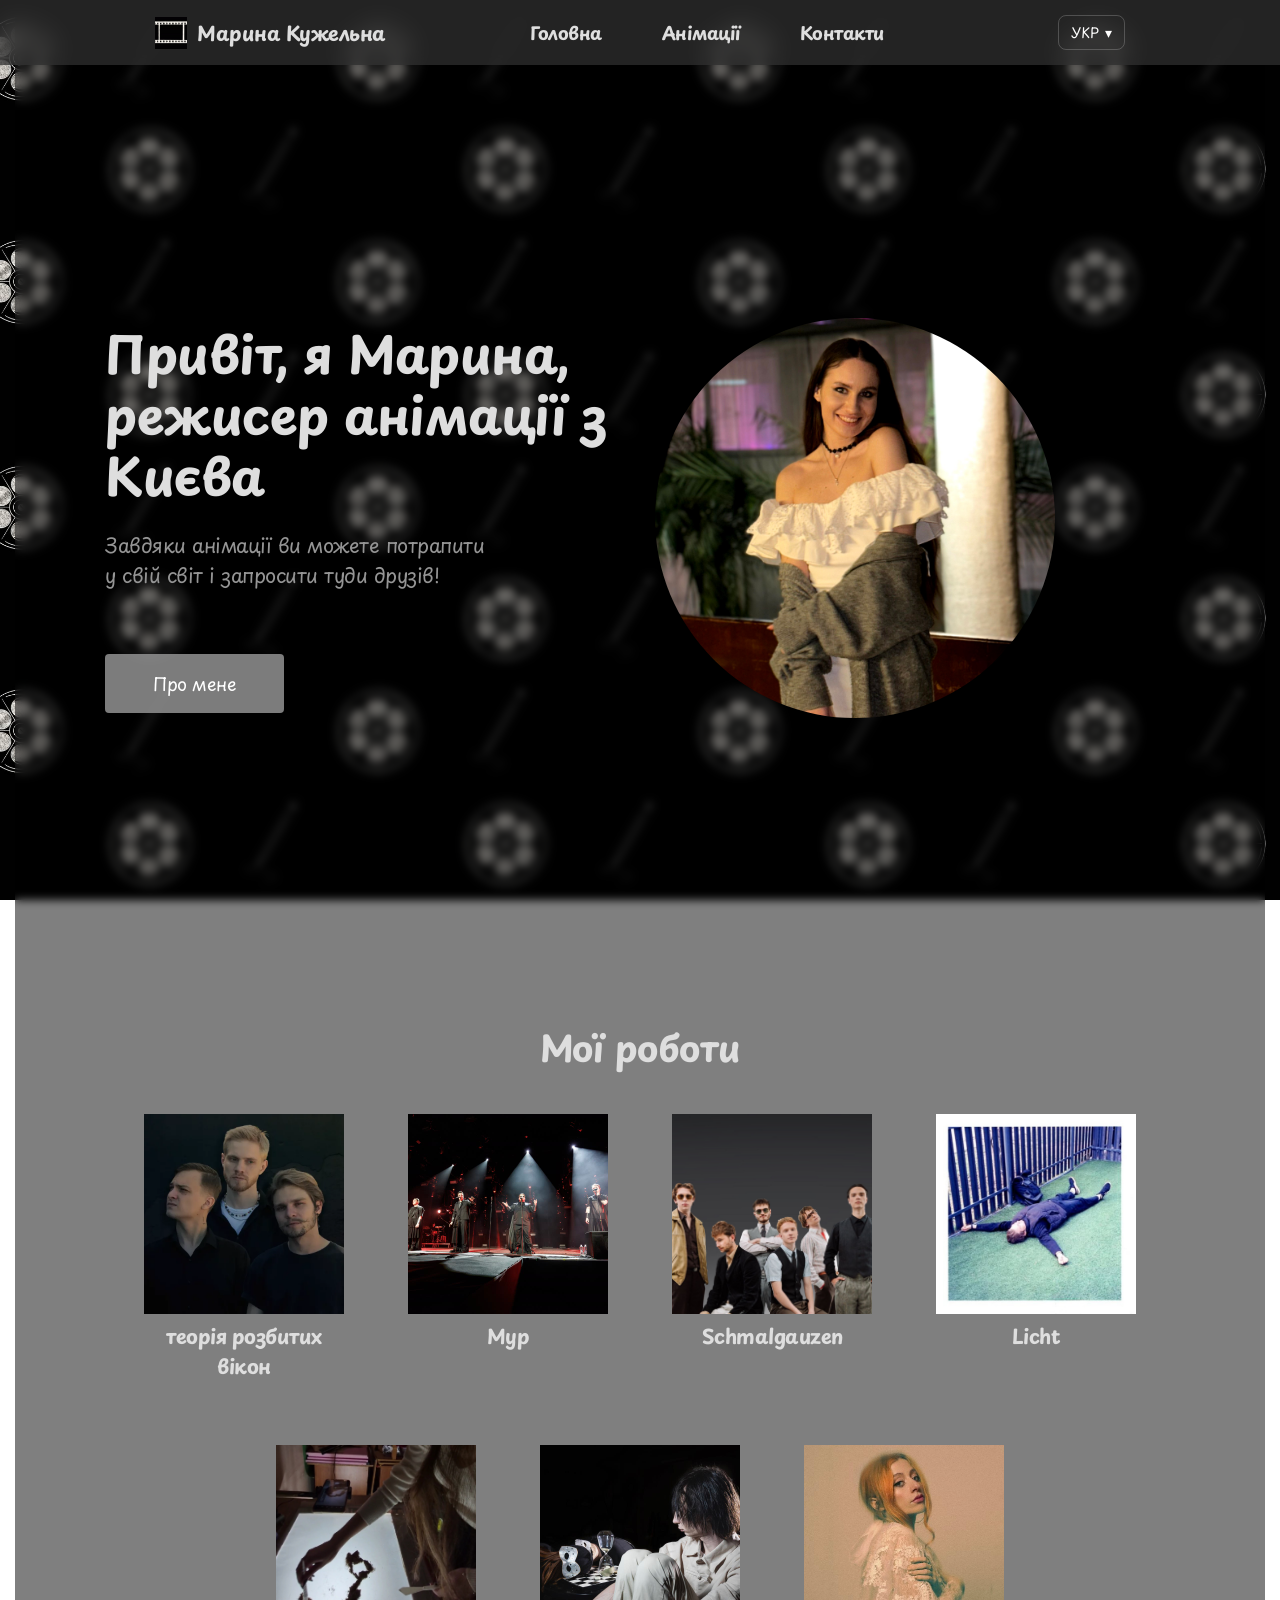
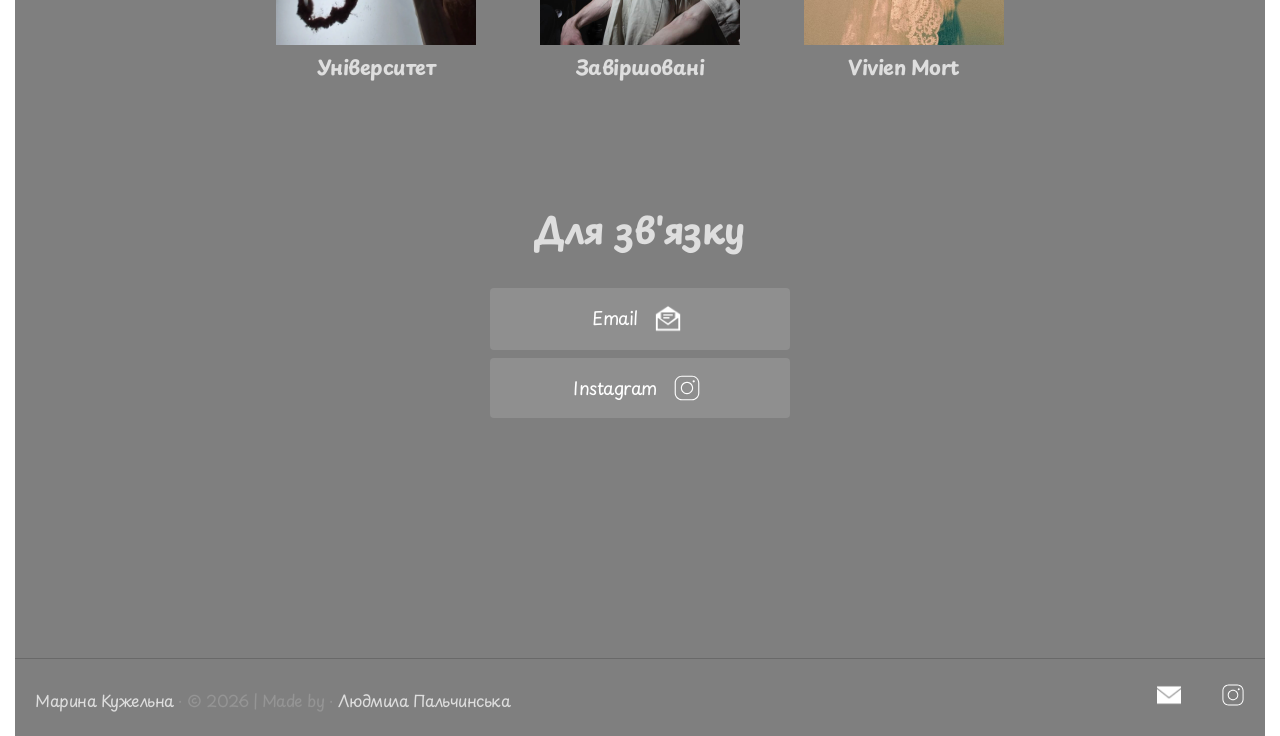
==== commit 7cc15afc: "Close mobile menu on link click, keep header visible while open, animate menu" ====
--- a/index.html
+++ b/index.html
@@ -28,15 +28,15 @@
     <header class="header hidden">
       <div class="container">
         <a href="index.html" class="logo">
-          <img class="header-image" src="image/logo.JPG" alt="" />
+          <img class="header__logo" src="image/logo.JPG" alt="" />
           <span data-i18n="header_name">Марина Кужельна</span>
         </a>
         <nav class="header__nav">
-          <a class="header_link" href="#" data-i18n="nav_home">Головна</a>
-          <a class="header_link" href="#gallery" data-i18n="nav_animations"
+          <a class="header__link" href="#" data-i18n="nav_home">Головна</a>
+          <a class="header__link" href="#gallery" data-i18n="nav_animations"
             >Анімації</a
           >
-          <a class="header_link" href="#contact" data-i18n="nav_contacts"
+          <a class="header__link" href="#contact" data-i18n="nav_contacts"
             >Контакти</a
           >
         </nav>
@@ -51,7 +51,12 @@
             <li><button type="button" data-lang="en">EN</button></li>
           </ul>
         </div>
-        <button class="menu-icon" type="button" aria-label="Меню">
+        <button
+          class="menu-icon"
+          type="button"
+          aria-label="Меню"
+          aria-expanded="false"
+        >
           <span class="menu-icon__line"></span>
         </button>
       </div>
@@ -203,13 +208,13 @@
 
       <section id="contact" class="contact">
         <div class="container">
-          <h2 class="title contact_title" data-i18n="contact_tr">
+          <h2 class="title contact__title" data-i18n="contact_tr">
             Для зв'язку
           </h2>
-          <a href="mailto:mkuzhelna@gmail.com" class="btn email_btn">Email</a>
+          <a href="mailto:mkuzhelna@gmail.com" class="btn btn--email">Email</a>
           <a
             href="https://www.instagram.com/marinka19.07"
-            class="btn inst_btn"
+            class="btn btn--instagram"
             target="_blank"
             rel="noopener noreferrer"
             >Instagram</a
--- a/styles.css
+++ b/styles.css
@@ -95,14 +95,15 @@
   gap: 10px;
 }
 
-.header-image {
-  width: 6%;
+.header__logo {
+  width: 32px;
 }
 
 .header .container {
   display: flex;
+  gap: var(--space-m);
   align-items: center;
-  justify-content: space-between;
+  justify-content: space-evenly;
 }
 
 .header__nav,
@@ -112,7 +113,12 @@
   list-style: none;
 }
 
-.header_link {
+.logo--compact + .header__nav {
+  gap: var(--space-m);
+  font-size: 18px;
+}
+
+.header__link {
   font-weight: 700;
   font-size: 18px;
 }
@@ -252,7 +258,7 @@
 }
 
 .listing__title,
-.contact_title {
+.contact__title {
   margin-top: 0;
   margin-bottom: var(--space-l);
   font-size: 36px;
@@ -345,39 +351,35 @@
   text-align: center;
 }
 
-.contact_title {
+.contact__title {
   margin-bottom: var(--space-m);
 }
 
-.contact_text {
-  font-size: 26px;
-  margin-bottom: var(--space-l);
-}
-
-.email_btn,
-.tel_btn,
-.inst_btn {
+.btn--email,
+.btn--telegram,
+.btn--instagram {
   width: 300px;
   justify-content: center;
   margin-top: 8px;
 }
 
-.email_btn::after,
-.inst_btn::after {
+.btn--email::after,
+.btn--instagram::after {
   content: "";
   width: 40px;
   height: 28px;
+  flex-shrink: 0;
   background-size: contain;
   background-position: center;
   background-repeat: no-repeat;
 }
 
-.email_btn::after {
+.btn--email::after {
   height: 30px;
   background-image: url("image/icons8-email-open-64.png");
 }
 
-.inst_btn::after {
+.btn--instagram::after {
   background-image: url("image/icons8-instagram-logo.svg");
 }
 
@@ -388,7 +390,7 @@
   justify-content: space-between;
 }
 
-.socials_img {
+.socials__img {
   width: 24px;
   height: 24px;
   display: flex;
@@ -403,12 +405,12 @@
   padding: 24px 0;
 }
 
-.footer_copy {
+.footer__copy {
   font-size: 16px;
   margin: 0;
 }
 
-.footer_copy span {
+.footer__copy [data-i18n] {
   color: #dedede;
 }
 
@@ -497,23 +499,29 @@
 video::-webkit-media-controls-enclosure {
   overflow: hidden;
 }
-
-@media (max-width: 1100px) {
+/* ===== ДО 1200px: менше за desktop ===== */
+
+@media (max-width: 1199px) {
   .welcome__img {
     margin-right: 0;
   }
-}
-
-@media (max-width: 950px) {
+
+  .header__nav {
+    gap: var(--space-m);
+    font-size: 18px;
+  }
+  .logo--compact .logo__name {
+    display: none;
+  }
+}
+
+/* ===== ДО 992px: планшет ===== */
+@media (max-width: 991px) {
   .welcome .container {
     flex-direction: column-reverse;
     gap: 65px;
   }
 
-  .welcome {
-    margin-top: 150px;
-  }
-
   .welcome__title {
     width: auto;
   }
@@ -526,93 +534,48 @@
   .welcome__desc {
     text-align: center;
   }
-}
-
-@media (max-width: 850px) {
-  .listing,
-  .contact {
-    margin-top: 100px;
-  }
-}
-
-@media (max-width: 770px) {
-  .welcome__title {
-    font-size: 36px;
-  }
-}
-
-@media (max-width: 680px) {
-  .listing__img-wrapper {
-    width: 190px;
-    height: 190px;
-  }
-
-  .footer .container {
-    flex-direction: column-reverse;
+
+  /* бургер меню — тепер з планшета */
+   .header__nav {
+    display: flex;
+    flex-direction: column;
     align-items: center;
-    gap: 28px;
-    padding: 8px 0;
-  }
-}
-
-@media (max-width: 580px) {
-  .header__nav {
-    display: none;
-  }
-
-  .welcome__img {
-    width: 240px;
-    height: 240px;
-  }
-
-  .title,
-  .listing__title {
-    font-size: 28px;
-  }
-
-  .listing,
-  .contact {
-    margin-top: 80px;
-  }
-
-  .contact_title {
-    margin-bottom: 12px;
-  }
-
-  .contact .container {
-    max-width: 275px;
-  }
-
-  .contact_text {
-    font-size: 18px;
-  }
-
-  .email_btn,
-  .tel_btn,
-  .inst_btn {
-    width: 180px;
-  }
-
-  .contact {
-    margin-bottom: 100px;
-  }
-
-  .header {
-    /*position: relative;*/
-    display: block;
-    right: 15px;
-    position: sticky;
-    background: rgba(50, 50, 50, 0.7);
-    scroll-behavior: smooth;
-  }
-
-  /* бургер меню*/
+    gap: var(--space-s);
+    order: 1;
+    width: 100%;
+    max-height: 0;
+    margin-top: 0;
+    overflow: hidden;
+    opacity: 0;
+    visibility: hidden;
+    transition:
+      max-height 0.4s ease,
+      margin-top 0.4s ease,
+      opacity 0.3s ease,
+      visibility 0.4s;
+  }
+
+
+    .header .container {
+    justify-content: flex-end;
+    flex-wrap: wrap;
+    row-gap: 0;
+  }
+
+
+  .header .container > .logo {
+    margin-right: auto;
+  }
+
+  .logo--compact .logo__name {
+    display: inline;
+  }
+
   .menu-icon {
     width: 36px;
     height: 24px;
-    position: absolute;
-    right: 15px;
-    top: 20px;
+    position: relative;
+    margin-left: 16px;
     border: none;
     display: block;
     background-color: transparent;
@@ -669,52 +632,130 @@
       transform 0.3s 0.3s;
   }
 
-  .header--mobile .header__nav {
+    .header--mobile .header__nav {
+    max-height: 500px;
+    margin-top: var(--space-s);
+    opacity: 1;
+    visibility: visible;
+  }
+
+
+  /* мова — всередині відкритого меню */
+  .lang-switcher {
     display: flex;
-    align-self: center;
-    flex-wrap: wrap;
-    gap: 20px 30px;
     justify-content: center;
-    /*flex-direction: column;*/
-    margin: 10px auto;
-  }
-
-  .header.header--mobile .container {
-    flex-direction: column;
-    align-items: flex-start;
-    gap: 12px;
-  }
-}
-
-@media (max-width: 460px) {
+    order: 2;
+    width: 100%;
+    max-height: 0;
+    margin: 0;
+    overflow: hidden;
+    opacity: 0;
+    visibility: hidden;
+    transition:
+      max-height 0.4s ease,
+      margin 0.4s ease,
+      opacity 0.3s ease,
+      visibility 0.4s;
+  }
+
+  .header--mobile .lang-switcher {
+    max-height: 60px;
+    margin: var(--space-m) 0 var(--space-s);
+    overflow: visible;
+    opacity: 1;
+    visibility: visible;
+  }
+
+
+  .header--mobile .lang-dropdown {
+    top: 100%;
+    left: 50%;
+    right: auto;
+    transform: translateX(-50%);
+  }
+}
+
+/* ===== ДО 768px: великий телефон ===== */
+@media (max-width: 767px) {
+  .welcome__title {
+    font-size: 36px;
+  }
+
+  .footer .container {
+    flex-direction: column-reverse;
+    align-items: center;
+    gap: var(--space-m);
+    padding-block: var(--space-xs);
+  }
+
+  .footer__copy {
+    text-align: center;
+  }
+
+  .footer__part {
+    display: block;
+  }
+
+  .footer__divider {
+    display: none;
+  }
+}
+
+/* ===== ДО 576px: телефон ===== */
+@media (max-width: 575px) {
+  :root {
+    --space-xxl: 80px;
+  }
+  .logo {
+    font-size: 16px;
+  }
+
+  .menu-icon {
+    flex-shrink: 0;
+  }
+
+  .welcome__img {
+    width: 240px;
+    height: 240px;
+  }
+
+  .welcome__title {
+    font-size: 26px;
+  }
+
+  .title,
+  .listing__title {
+    font-size: 28px;
+  }
+
+  /* НОВЕ: мініатюри завжди по дві в ряд */
+  .listing__wrapper {
+    gap: var(--space-m);
+  }
+
+  .item-link {
+    width: calc((100% - var(--space-m)) / 2);
+  }
+
   .listing__img-wrapper {
-    width: 180px;
-    height: 180px;
-  }
-}
-
-@media (max-width: 420px) {
-  .listing__img-wrapper {
-    width: 150px;
-    height: 150px;
+    width: 100%;
   }
 
   .item-label {
     font-size: 18px;
   }
 
-  .welcome__title {
-    font-size: 26px;
-  }
-}
-
-@media (max-width: 360px) {
-  .listing__img-wrapper {
-    width: 127px;
-    height: 127px;
-  }
-
-  .item-label {
-    font-size: 17px;
-  }
-}
+  .contact__title {
+    margin-bottom: 12px;
+  }
+
+  .contact .container {
+    max-width: 275px;
+  }
+
+  .btn--email,
+  .btn--telegram,
+  .btn--instagram {
+    width: 180px;
+  }
+}
